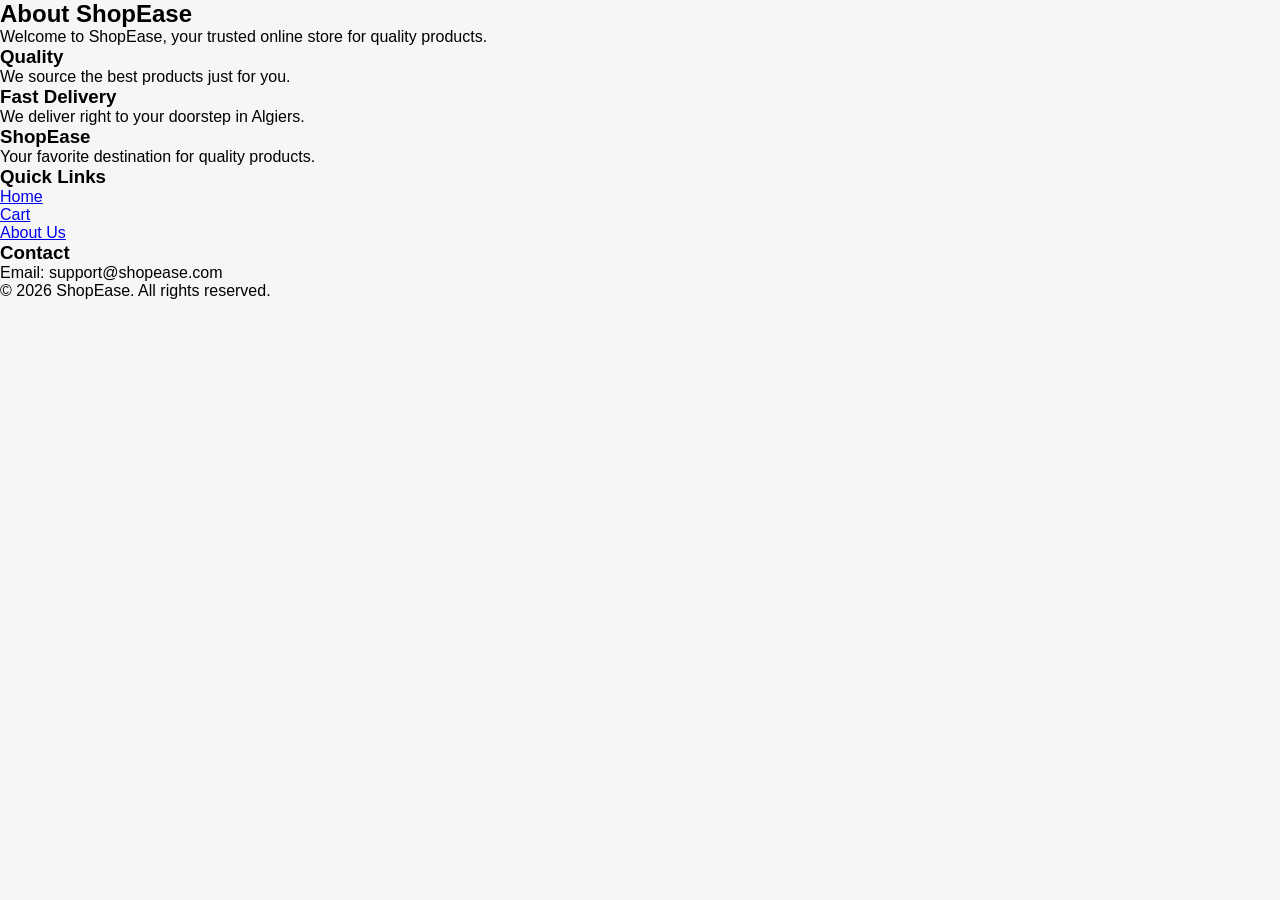
==== about.html @ 1799988d "Add about.html with ShopEase information" ====
<!doctype html>
<html lang="en">
  <head>
    <meta charset="UTF-8" />
    <meta name="viewport" content="width=device-width, initial-scale=1.0" />
    <title>About Us</title>
    <link rel="stylesheet" href="about.css" />
    <link rel="stylesheet" href="ShopEase.css" />
  </head>
  <body>
    <section class="about-section">
      <h1>About ShopEase</h1>
      <p>
        Welcome to ShopEase, your trusted online store for quality products.
      </p>

      <div class="features">
        <div class="feature-item">
          <h3>Quality</h3>
          <p>We source the best products just for you.</p>
        </div>
        <div class="feature-item">
          <h3>Fast Delivery</h3>
          <p>We deliver right to your doorstep in Algiers.</p>
        </div>
      </div>
    </section>
    <footer class="site-footer">
      <div class="footer-content">
        <div class="footer-section">
          <h3>ShopEase</h3>
          <p>Your favorite destination for quality products.</p>
        </div>
        <div class="footer-section">
          <h3>Quick Links</h3>
          <ul>
            <li><a href="ShopEase.html">Home</a></li>
            <li><a href="cart.html">Cart</a></li>
            <li><a href="about.html">About Us</a></li>
          </ul>
        </div>
        <div class="footer-section">
          <h3>Contact</h3>
          <p>Email: support@shopease.com</p>
        </div>
      </div>
      <div class="footer-bottom">
        <p>&copy; 2026 ShopEase. All rights reserved.</p>
      </div>
    </footer>
  </body>
</html>
---- ShopEase.css ----
* {
  margin: 0;
  padding: 0;
  box-sizing: border-box;
}

body {
  background: #f6f6f6;
  font-family: Arial, sans-serif;
}
header {
  width: 100%;
  background: white;
  padding: 18px 40px;
  display: flex;
  align-items: center;
  justify-content: space-between;
  gap: 20px;
  box-shadow: 0 4px 18px rgba(0, 0, 0, 0.06);
  position: sticky;
  top: 0;
  z-index: 100;
}
.logo {
  font-size: 30px;
  font-weight: bold;
  color: black;
  letter-spacing: 2px;
}
.btnSearch {
  max-width: 400px;
  height: 50px;
  padding: 0 18px;
  border: 1px solid #ddd;
  border-radius: 14px;
  outline: none;
  font-size: 16px;
  transition: 0.25s;
}

.btnSearch:focus {
  border-color: black;
  box-shadow: 0 0 0 4px rgba(0, 0, 0, 0.07);
}
.sorting {
  width: 180px;
  height: 50px;
  border: 1px solid #ddd;
  border-radius: 14px;
  padding: 0 14px;
  font-size: 15px;
  background: white;
  cursor: pointer;
  transition: 0.25s;
}
.sorting:hover {
  transform: translateY(-2px);
}
.sorting:focus {
  border-color: black;
  box-shadow: 0 0 0 4px rgba(0, 0, 0, 0.07);
  outline: none;
}
.cart {
  width: 60px;
  height: 60px;
  border-radius: 50%;
  display: flex;
  justify-content: center;
  align-items: center;
  position: relative;
  cursor: pointer;
  transition: 0.25s;
  border: 1px black solid;
}
.cart:hover {
  transform: scale(1.05);
}
#cart-count {
  position: absolute;
  top: -6px;
  right: -4px;
  background: #ff4d4d;
  color: white;
  width: 22px;
  height: 22px;
  border-radius: 50%;
  display: flex;
  justify-content: center;
  align-items: center;
  font-size: 12px;
  font-weight: bold;
}
#container {
  display: grid;
  grid-template-columns: repeat(auto-fill, minmax(200px, 1fr));
  gap: 15px;
  padding: 20px;
}
.card {
  background: white;
  border-radius: 10px;
  padding: 10px;
  text-align: center;
  box-shadow: 0 5px 10px rgba(0, 0, 0, 0.1);
  cursor: pointer;
  height: 370px;
}
.card img {
  width: 100%;
  height: 200px;
  object-fit: contain;
}
.card h3 {
  height: 50px;
  overflow: hidden;
}
.price {
  color: green;
  font-weight: bold;
  font-size: medium;
  margin-bottom: 20px;
}
.btnSearch {
  width: 100%;
  max-width: 300px;
  padding: 5px;
  border: 1px soilid black;
  border-radius: 14px;
}
.sorting {
  padding: 5px;
  border: 1 px solid black;
}
.btnBuy {
  margin-top: 18px;
  width: 100%;
  padding: 5px;
  border: none;
  border-radius: 20px;
  border: 2px solid black;
  color: black;
  font-size: 20px;
  cursor: pointer;
  transition: 0.25s;
  background-color: white;
}

.btnBuy:hover {
  transform: translateY(-2px);
  opacity: 0.9;
}
.toast {
  position: fixed;
  top: 10%;
  left: 50%;
  transform: translate(-50%, -50%);
  background: #f4f2f2;
  padding: 50px 50px;
  border-radius: 8px;
  font-size: 18px;
  letter-spacing: 1px;
  opacity: 0;
  visibility: hidden;
  transition: 0.3s;
  z-index: 1000;
}

.toast.show {
  opacity: 1;
  visibility: visible;
}
@media (max-width: 900px) {
  header {
    flex-wrap: wrap;
  }
  #btnSearch {
    max-width: 100%;
    width: 100%;
  }
  .sorting {
    width: 100%;
  }
}
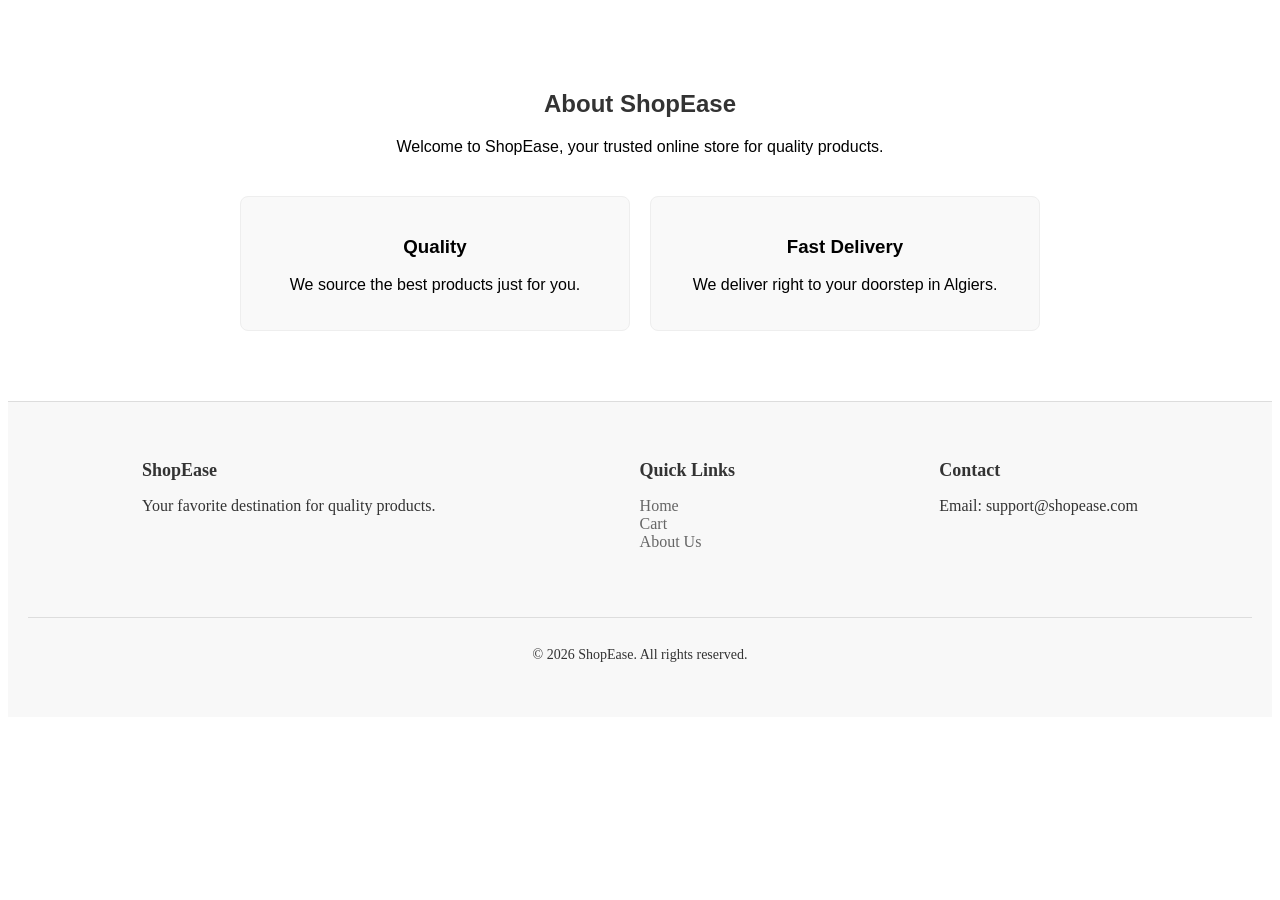
==== commit bcf51ede: "Replace ShopEase.css link with footer.css link" ====
--- a/about.html
+++ b/about.html
@@ -5,7 +5,7 @@
     <meta name="viewport" content="width=device-width, initial-scale=1.0" />
     <title>About Us</title>
     <link rel="stylesheet" href="about.css" />
-    <link rel="stylesheet" href="ShopEase.css" />
+    <link rel="stylesheet" href="footer.css" />
   </head>
   <body>
     <section class="about-section">
--- a/about.css
+++ b/about.css
@@ -0,0 +1,38 @@
+.about-section {
+  max-width: 800px;
+  margin: 50px auto;
+  padding: 20px;
+  text-align: center;
+  font-family: Arial, sans-serif;
+}
+
+.about-section h1 {
+  color: #333;
+  margin-bottom: 20px;
+}
+
+.features {
+  display: flex;
+  justify-content: space-between;
+  gap: 20px;
+  margin-top: 40px;
+}
+
+.feature-item {
+  flex: 1;
+  padding: 20px;
+  border: 1px solid #eee;
+  border-radius: 8px;
+  background-color: #f9f9f9;
+  transition: 0.3s;
+}
+
+.feature-item:hover {
+  box-shadow: 0 4px 8px rgba(0, 0, 0, 0.1);
+}
+
+@media (max-width: 600px) {
+  .features {
+    flex-direction: column;
+  }
+}
--- a/footer.css
+++ b/footer.css
@@ -0,0 +1,47 @@
+.site-footer {
+  background-color: #f8f8f8; /* نفس لون الخلفية في الصور */
+  border-top: 1px solid #ddd;
+  padding: 40px 20px;
+  margin-top: 50px;
+  color: #333;
+}
+
+.footer-content {
+  display: flex;
+  justify-content: space-around;
+  flex-wrap: wrap;
+  max-width: 1200px;
+  margin: 0 auto;
+}
+
+.footer-section {
+  margin-bottom: 20px;
+}
+
+.footer-section h3 {
+  margin-bottom: 15px;
+  font-size: 18px;
+}
+
+.footer-section ul {
+  list-style: none;
+  padding: 0;
+}
+
+.footer-section ul li a {
+  text-decoration: none;
+  color: #666;
+  transition: 0.3s;
+}
+
+.footer-section ul li a:hover {
+  color: #000;
+}
+
+.footer-bottom {
+  text-align: center;
+  margin-top: 30px;
+  font-size: 14px;
+  border-top: 1px solid #ddd;
+  padding-top: 15px;
+}
